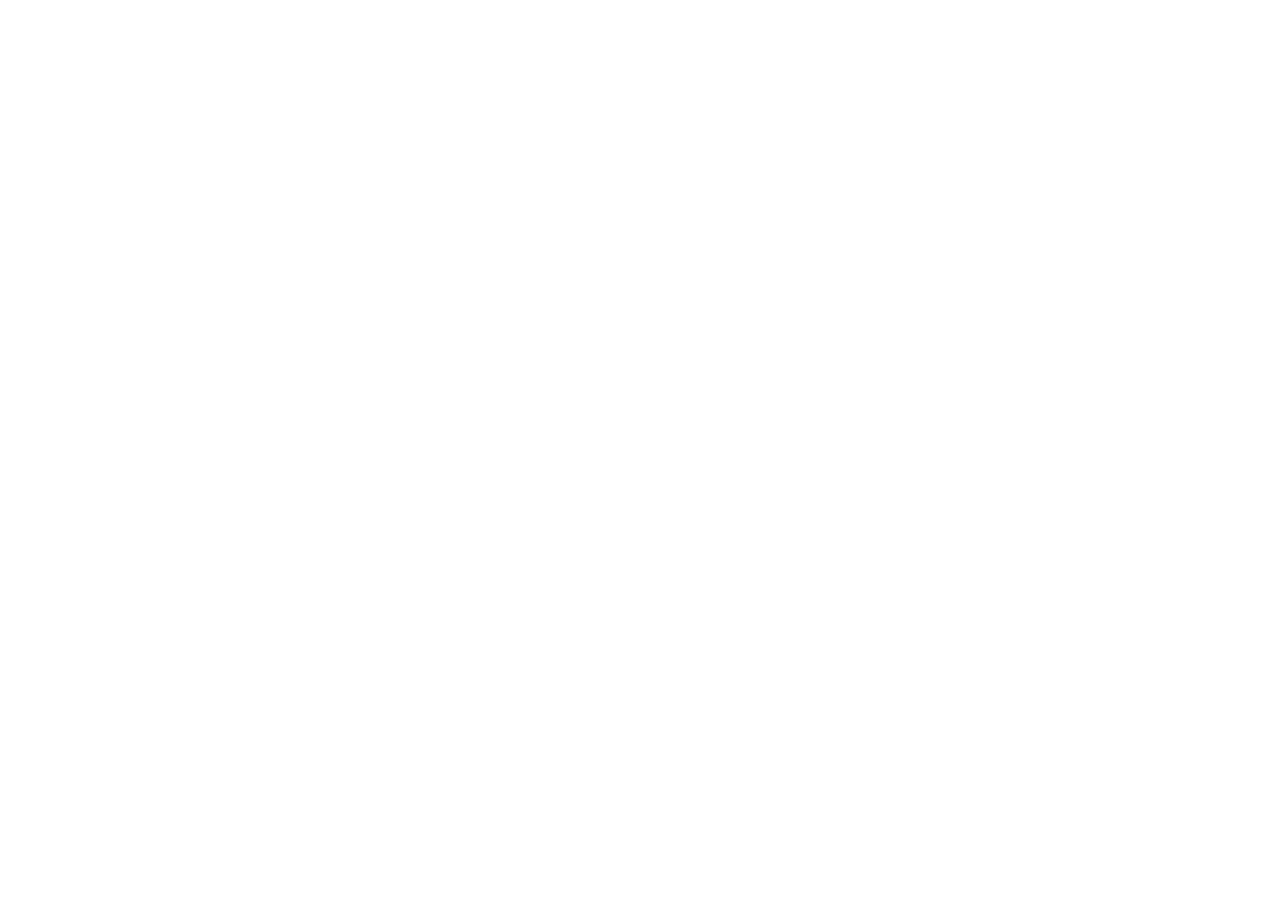
==== categoryhtml/pasta.html @ 933ea284 "ファイル名変更とそれぞれのhtmlファイルとcssのリンク" ====
<!DOCTYPE html>
<html lang="ja">
<head>
    <meta charset="UTF-8">
    <link rel="stylesheet" type="text/css" href="../css/pasta.css">
    <title>パスタ</title>
</head>
<body>
    
</body>
</html>
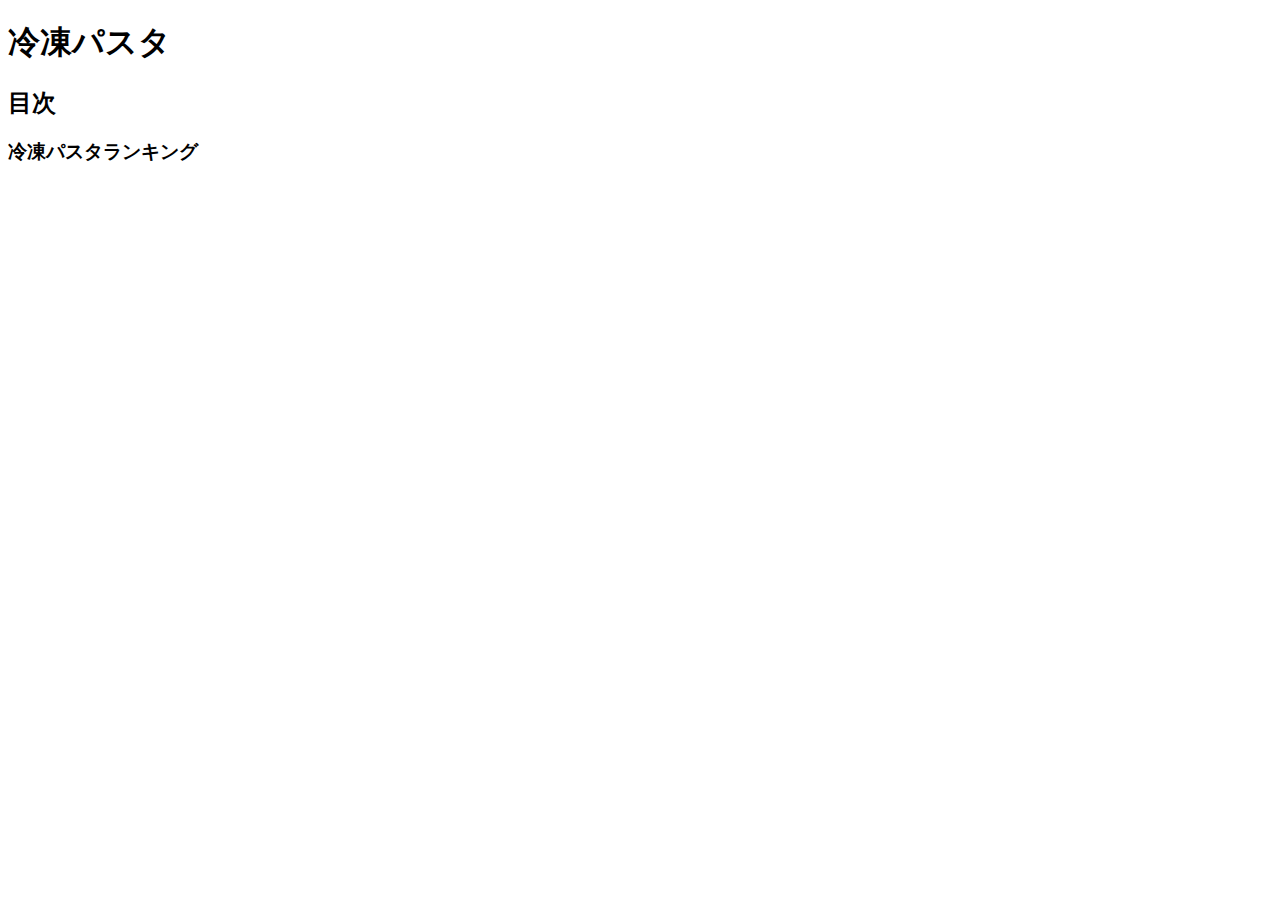
==== commit 55b2222f: "タイトル、目次" ====
--- a/categoryhtml/pasta.html
+++ b/categoryhtml/pasta.html
@@ -6,6 +6,8 @@
     <title>パスタ</title>
 </head>
 <body>
-    
+    <h1>冷凍パスタ</h1>
+    <h2>目次</h2>
+    <h3>冷凍パスタランキング</h3>
 </body>
 </html>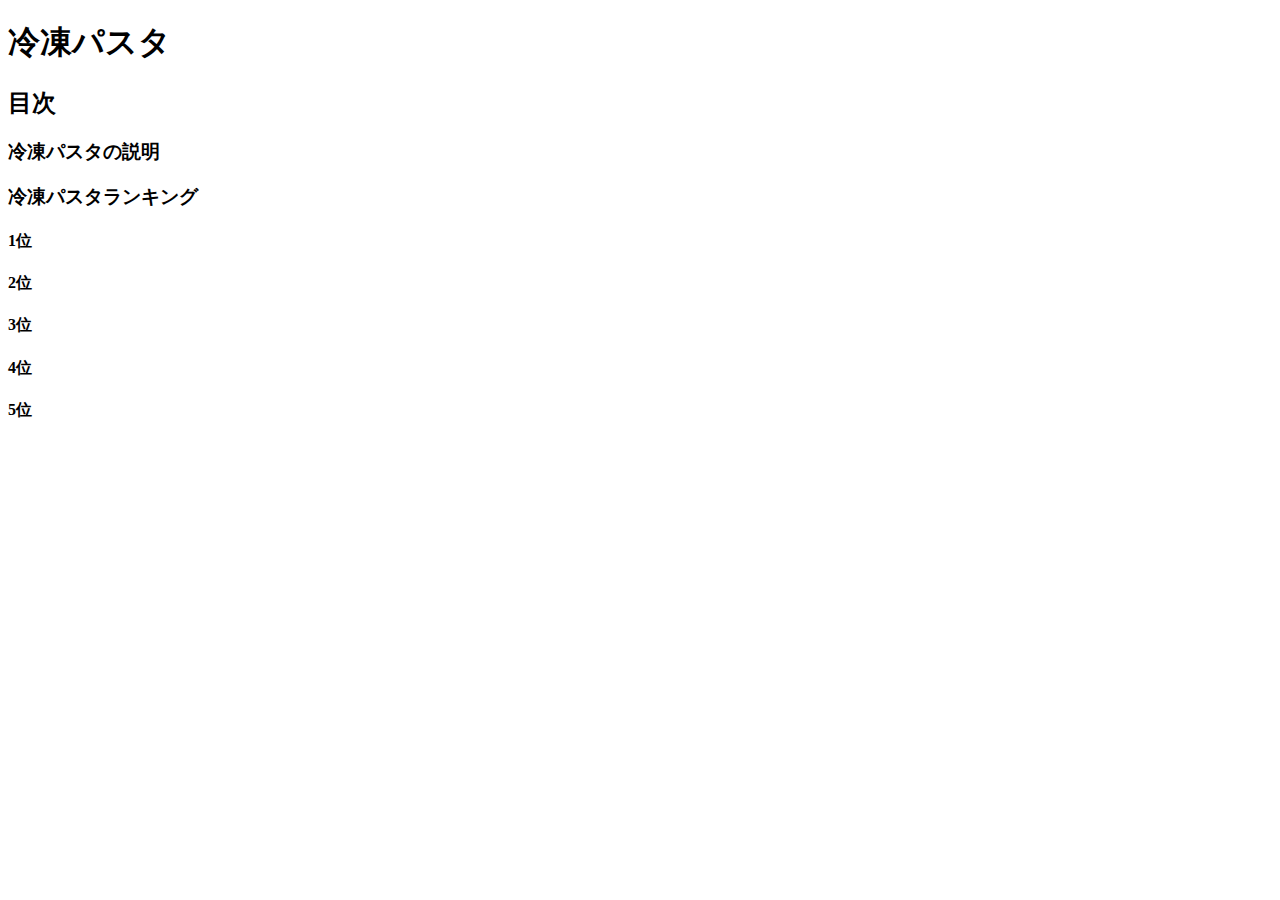
==== commit dff35c54: "説明、ランキング" ====
--- a/categoryhtml/pasta.html
+++ b/categoryhtml/pasta.html
@@ -8,6 +8,20 @@
 <body>
     <h1>冷凍パスタ</h1>
     <h2>目次</h2>
+
+    <h3>冷凍パスタの説明</h3>
+
     <h3>冷凍パスタランキング</h3>
+    <h4>1位</h4>
+
+    <h4>2位</h4>
+
+    <h4>3位</h4>
+
+    <h4>4位</h4>
+    
+    <h4>5位</h4>
+
+    
 </body>
 </html>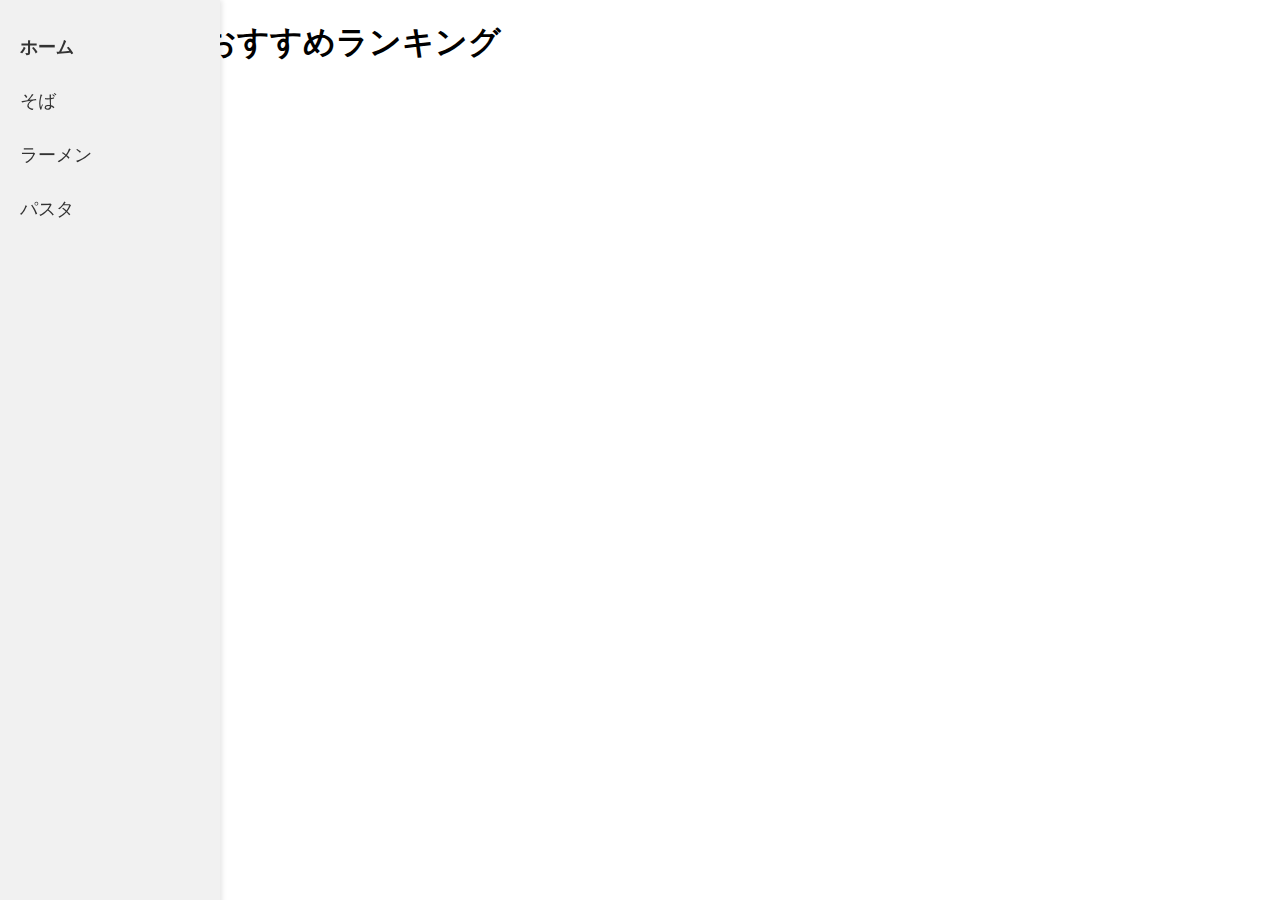
==== commit 76e6da16: "サイドボタンの作成" ====
--- a/categoryhtml/pasta.html
+++ b/categoryhtml/pasta.html
@@ -6,7 +6,13 @@
     <title>パスタ</title>
 </head>
 <body>
-    <h1>冷凍パスタ</h1>
+    <div class="sidenav">
+        <strong><a href="../index.html">ホーム</a></strong>
+        <a href="./soba.html">そば</a>
+        <a href="./ramen.html">ラーメン</a>
+        <a href="./pasta.html">パスタ</a>
+    </div>
+    <h1>冷凍パスタのおすすめランキング</h1>
     <h2>目次</h2>
 
     <h3>冷凍パスタの説明</h3>
--- a/css/pasta.css
+++ b/css/pasta.css
@@ -0,0 +1,24 @@
+.sidenav {
+    height: 100%;
+    width: 220px;
+    position: fixed;
+    top: 0;
+    left: 0;
+    background-color: #f1f1f1; 
+    padding-top: 20px;
+    box-shadow: 2px 0 5px rgba(0, 0, 0, 0.1);
+}
+
+.sidenav a {
+    padding: 15px 20px;
+    text-decoration: none;
+    font-size: 18px;
+    color: #333; 
+    display: block;
+    transition: background 0.3s, padding-left 0.3s;
+}
+
+.sidenav a:hover {
+    background: rgba(0, 0, 0, 0.2);
+    padding-left: 30px;
+}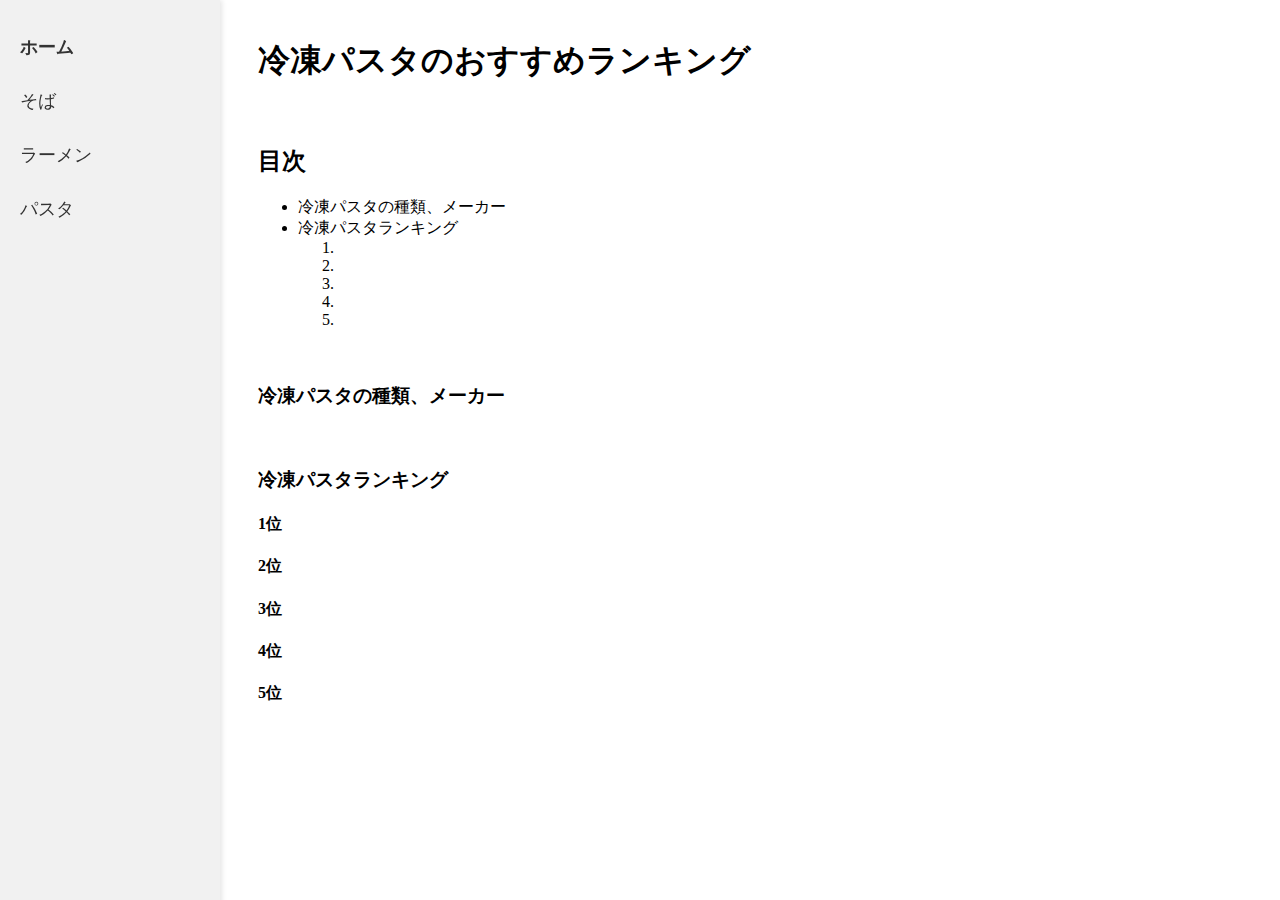
==== commit c4586cbe: "文字の移動" ====
--- a/categoryhtml/pasta.html
+++ b/categoryhtml/pasta.html
@@ -12,11 +12,31 @@
         <a href="./ramen.html">ラーメン</a>
         <a href="./pasta.html">パスタ</a>
     </div>
+    <div class="title">
     <h1>冷凍パスタのおすすめランキング</h1>
+    </div>
+
+    <div class="p">
     <h2>目次</h2>
+    <ul>
+        <li>冷凍パスタの種類、メーカー</li>
+        <li>冷凍パスタランキング</li>
+        <ol>
+            <li></li>
+            <li></li>
+            <li></li>
+            <li></li>
+            <li></li>
+        </ol>
+    </ul>
+    </div>
 
-    <h3>冷凍パスタの説明</h3>
+    <div class="ex">
+    <h3>冷凍パスタの種類、メーカー</h3>
+    <p></p>
+    </div>
 
+    <div class="ranking">
     <h3>冷凍パスタランキング</h3>
     <h4>1位</h4>
 
@@ -27,7 +47,7 @@
     <h4>4位</h4>
     
     <h4>5位</h4>
-
+    </div>
     
 </body>
 </html>--- a/css/pasta.css
+++ b/css/pasta.css
@@ -21,4 +21,24 @@
 .sidenav a:hover {
     background: rgba(0, 0, 0, 0.2);
     padding-left: 30px;
+}
+
+.title{
+    margin-left: 240px;
+    padding: 10px;
+}
+
+.p{
+    margin-left: 240px;
+    padding: 10px;
+}
+
+.ex{
+    margin-left: 240px;
+    padding: 10px;
+}
+
+.ranking{
+    margin-left: 240px;
+    padding: 10px;
 }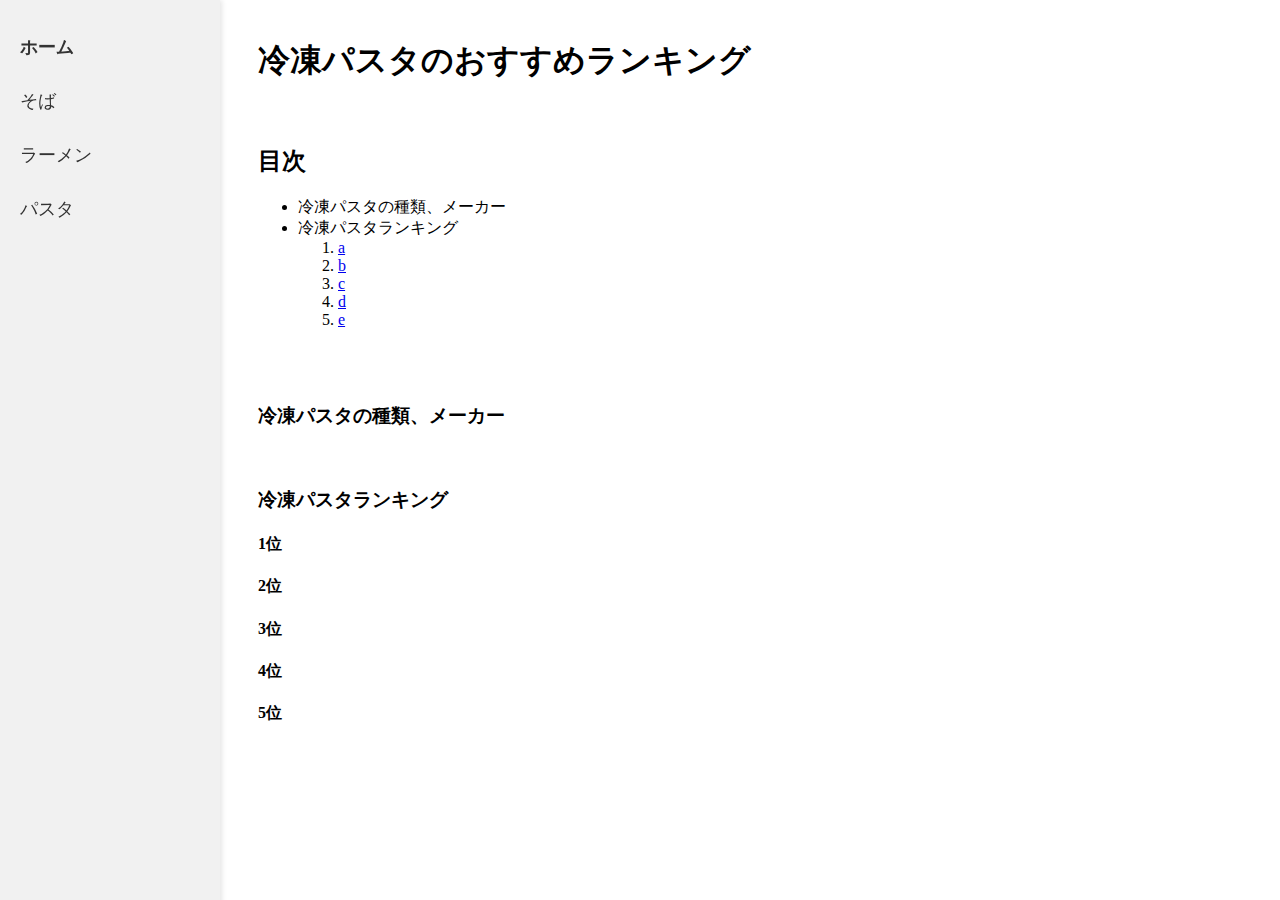
==== commit edc466f0: "ランキングとハイパーリンクの作成" ====
--- a/categoryhtml/pasta.html
+++ b/categoryhtml/pasta.html
@@ -19,17 +19,21 @@
     <div class="p">
     <h2>目次</h2>
     <ul>
-        <li>冷凍パスタの種類、メーカー</li>
-        <li>冷凍パスタランキング</li>
+    <li>冷凍パスタの種類、メーカー</li>
+    <li>冷凍パスタランキング
         <ol>
-            <li></li>
-            <li></li>
-            <li></li>
-            <li></li>
-            <li></li>
+            <li><a href="#one">a</a></li>
+            <li><a href="#two">b</a></li>
+            <li><a href="#three">c</a></li>
+            <li><a href="#four">d</a></li>
+            <li><a href="#five">e</a></li>
         </ol>
+    </li>
     </ul>
     </div>
+    <div class="num">
+    </div>
+    
 
     <div class="ex">
     <h3>冷凍パスタの種類、メーカー</h3>
@@ -38,15 +42,15 @@
 
     <div class="ranking">
     <h3>冷凍パスタランキング</h3>
-    <h4>1位</h4>
+    <h4 id="one">1位</h4>
 
-    <h4>2位</h4>
+    <h4 id="two">2位</h4>
 
-    <h4>3位</h4>
+    <h4 id="three">3位</h4>
 
-    <h4>4位</h4>
+    <h4 id="four">4位</h4>
     
-    <h4>5位</h4>
+    <h4 id="five">5位</h4>
     </div>
     
 </body>
--- a/css/pasta.css
+++ b/css/pasta.css
@@ -33,6 +33,11 @@
     padding: 10px;
 }
 
+.num{
+    margin-left: 265px;
+    padding: 10px;
+}
+
 .ex{
     margin-left: 240px;
     padding: 10px;
